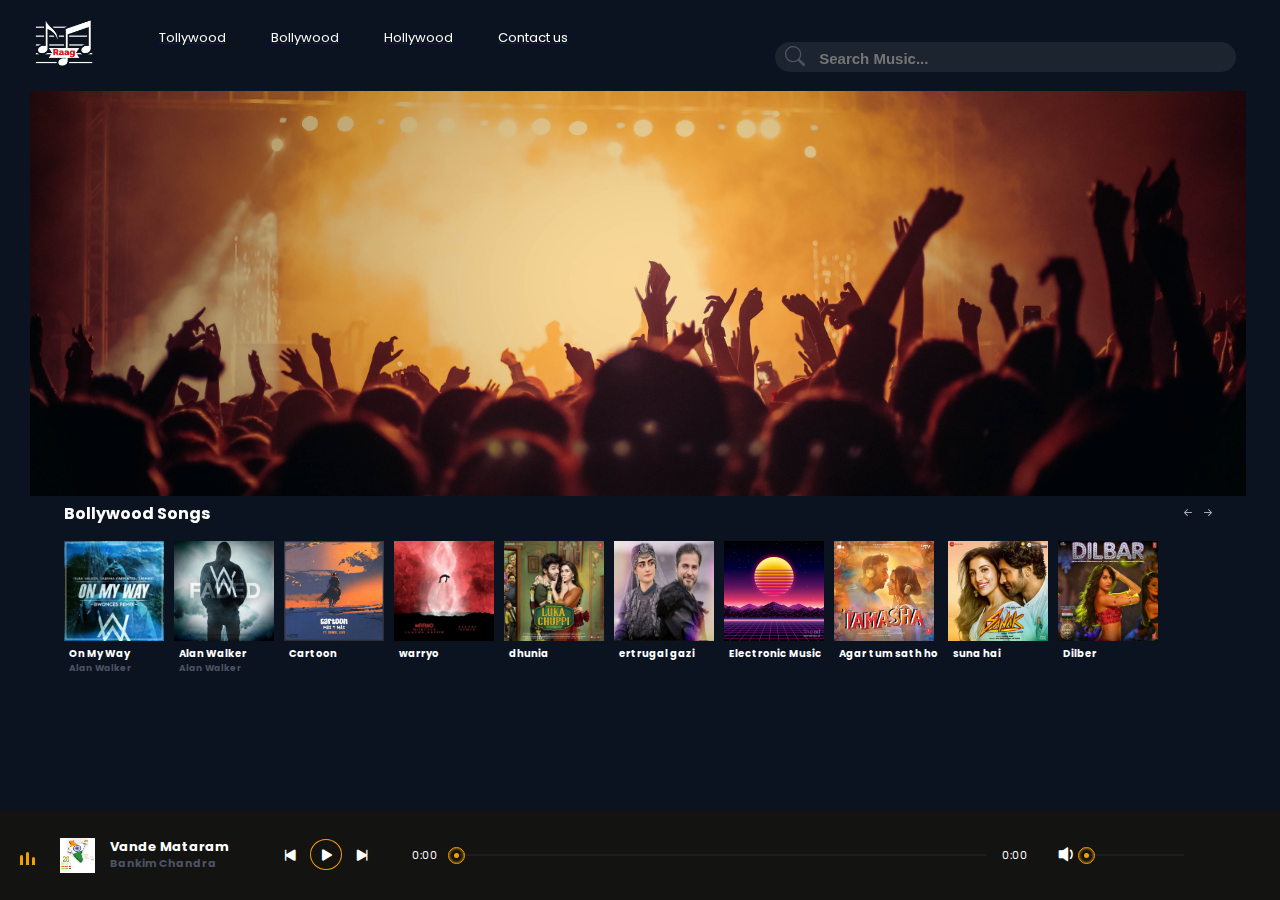
==== bollywood.html @ 7621ff12 "Add files via upload" ====
<!DOCTYPE html>
<html lang="en">

<head>
    <meta charset="UTF-8">
    <meta name="viewport" content="width=device-width, initial-scale=1.0">
    <link rel="stylesheet" href="https://cdn.jsdelivr.net/npm/bootstrap-icons@1.7.2/font/bootstrap-icons.css">
    <link rel="stylesheet" href="Stylee.css">
    <link rel="stylesheet" href="langcss.css">
    <title>Music App</title>
</head>
<style>
    .bg-container {
        width: 95%;
        height: 50%;
        background-image: url("img/bollywoodbg.jpg");
        background-position: center;
        background-size: cover;
        margin: 10px 30px;
        margin-bottom: 20px;
        padding: 20px;
    }
</style>


<body>
    <header>

        <div class="song_side">
            <nav>
                <ul>
                    <a href="index.html">
                        <li><img class="logo" src="img/logo2.png" alt="logo"></li>
                    </a>
                    <a href="tollywood.html">
                        <li> Tollywood</li>
                    </a>
                    <a href="bollywood.html">
                        <li> Bollywood</li>
                    </a>
                    <a href="hollywood.html">
                        <li> Hollywood</li>
                    </a>
                    <a href="contact.html">
                        <li> Contact us</li>
                    </a>

                </ul>
                <div class="search">
                    <i class="bi bi-search"></i>
                    <input id="txtsearch" type="text" placeholder="Search Music...">


                </div>

            </nav>
            <div class="bg-container">
            </div>

            <div class="popular_song">
                <div class="h4">
                    <h4>Bollywood Songs</h4>
                    <div class="btn_s">
                        <i id="left_scroll" class="bi bi-arrow-left-short"></i>
                        <i id="right_scroll" class="bi bi-arrow-right-short"></i>
                    </div>
                </div>
                <div class="pop_song">
                    <li class="songItem">
                        <div class="img_play">
                            <img src="img/1.jpg" alt="alan">
                            <i class="bi playListPlay bi-play-circle-fill" id="1"></i>
                        </div>
                        <h5>On My Way
                            <br>
                            <div class="subtitle">Alan Walker</div>
                        </h5>
                    </li>
                    <li class="songItem">
                        <div class="img_play">
                            <img src="img/2.jpg" alt="alan">
                            <i class="bi playListPlay bi-play-circle-fill" id="2"></i>
                        </div>
                        <h5>Alan Walker
                            <br>
                            <div class="subtitle">Alan Walker</div>
                        </h5>
                    </li>
                    <li class="songItem">
                        <div class="img_play">
                            <img src="img/3.jpg" alt="alan">
                            <i class="bi playListPlay bi-play-circle-fill" id="3"></i>
                            <!-- change All id  -->
                        </div>
                        <h5>Cartoon
                            <br>
                            <div class="subtitle"></div>
                        </h5>
                    </li>
                    <li class="songItem">
                        <div class="img_play">
                            <img src="img/4.jpg" alt="alan">
                            <i class="bi playListPlay bi-play-circle-fill" id="4"></i>
                        </div>
                        <h5>warryo
                            <br>
                            <div class="subtitle"></div>
                        </h5>
                    </li>
                    </li>
                    <li class="songItem">
                        <div class="img_play">
                            <img src="img/10.jpg" alt="alan">
                            <i class="bi playListPlay bi-play-circle-fill" id="10"></i>
                        </div>
                        <h5>dhunia
                            <br>
                            <div class="subtitle"></div>
                        </h5>
                    </li>
                    <li class="songItem">
                        <div class="img_play">
                            <img src="img/5.jpg" alt="alan">
                            <i class="bi playListPlay bi-play-circle-fill" id="5"></i>
                        </div>
                        <h5>ertrugal gazi
                            <br>
                            <div class="subtitle"></div>
                        </h5>
                    </li>
                    <li class="songItem">
                        <div class="img_play">
                            <img src="img/6.jpg" alt="alan">
                            <i class="bi playListPlay bi-play-circle-fill" id="6"></i>
                        </div>
                        <h5>Electronic Music
                            <br>
                            <div class="subtitle"></div>
                        </h5>
                    </li>
                    <li class="songItem">
                        <div class="img_play">
                            <img src="img/7.jpg" alt="alan">
                            <i class="bi playListPlay bi-play-circle-fill" id="7"></i>
                        </div>
                        <h5>Agar tum sath ho
                            <br>
                            <div class="subtitle"></div>
                        </h5>
                    </li>
                    <li class="songItem">
                        <div class="img_play">
                            <img src="img/8.jpg" alt="alan">
                            <i class="bi playListPlay bi-play-circle-fill" id="8"></i>
                        </div>
                        <h5>suna hai
                            <br>
                            <div class="subtitle"></div>
                        </h5>
                    </li>
                    <li class="songItem">
                        <div class="img_play">
                            <img src="img/9.jpg" alt="alan">
                            <i class="bi playListPlay bi-play-circle-fill" id="9"></i>
                        </div>
                        <h5>Dilber
                            <br>
                            <div class="subtitle">
                        </h5>


                </div>
            </div>

        </div>








        <div class="master_play">
            <div class="wave">
                <div class="wave1"></div>
                <div class="wave1"></div>
                <div class="wave1"></div>
            </div>
            <img src="img/26th.jpg" alt="Alan" id="poster_master_play">
            <h5 id="title">Vande Mataram<br>
                <div id="title1" class="subtitle">Bankim Chandra</div>
            </h5>
            <div class="icon">
                <i class="bi bi-skip-start-fill" id="back"></i>
                <i class="bi bi-play-fill" id="masterPlay"></i>
                <i class="bi bi-skip-end-fill" id="next"></i>
            </div>
            <span id="currentStart">0:00</span>
            <div class="bar">
                <input type="range" id="seek" min="0" value="0" max="100">
                <div class="bar2" id="bar2"></div>
                <div class="dot"></div>
            </div>
            <span id="currentEnd">0:00</span>

            <div class="vol">
                <i class="bi bi-volume-down-fill" id="vol_icon"></i>
                <input type="range" id="vol" min="0" value="30" max="100">
                <div class="vol_bar"></div>
                <div class="dot" id="vol_dot"></div>
            </div>
        </div>
    </header>
    <script src="app.js"></script>
</body>

</html>
---- Stylee.css ----
/* Google Font 'Poppins'  */
@import url("https://fonts.googleapis.com/css2?family=Poppins:wght@100;200;300;400;500;600;700;800;900&display=swap");

@import url("https://fonts.googleapis.com/css2?family=Anton&family=Fascinate&family=Josefin+Sans:wght@100;700&family=Ubuntu:wght@300;400&display=swap");
* {
  padding: 0%;
  margin: 0%;
  box-sizing: border-box;
}
:root {
  --white-color: #fff;
  --black-color: #131312;
  --light-purple: #111727;
  --dark-purple: #090f1f;
  --purple-color: #0b1320;
  --gray-color: #4c5262;
  --blue-color: rgb(105, 105, 170, 0.1);
  --orange-color: #f3a008;
}
.dark-theme {
  --white-color: #090f1f;
  --purple-color: #fff;
  --black-color: #f0ffff;
  --light-purple: #f5fffa;
  --gray-color: #131312;
}

body {
  width: 100%;
  height: 100vh;
  background-color: var(--black-color);
  font-family: "Poppins", sans-serif;
  display: flex;
  align-items: center;
  justify-content: center;
}
.logo {
  position: absolute;
  width: 150px;
  height: 150px;
  border-radius: 50%;
  margin-top: -15px;
  margin-right: -40px;
  z-index: 3;
}
.home-banner {
  position: absolute;
  background-image: url("img/home-banner.jpg");
  width: 100%;
  height: 25%;
  background-position: 50px -200px;
  background-size: cover;
  padding: 50px;
  z-index: 2;
}
header {
  width: 100%;
  height: 100%;
  /* border: 1px solid var(--white-color); */
  display: flex;
  flex-wrap: wrap;
  overflow: hidden;
}

header .menu_side,
.song_side {
  position: relative;
  width: 25%;
  height: 90%;
  /* border: 1px solid var(--white-color); */
  background-color: var(--light-purple-color);
  box-shadow: 5px 0px 2px var(--dark-purple-color);
  color: var(--white-color);
}

header .song_side {
  width: 100%;
  background: var(--purple-color);
}

header .master_play {
  width: 100%;
  height: 10%;
  background: var(--light-purple-color);
  box-shadow: 0px 3px 8px var(--dark-purple-color);
}

header .menu_side h1 {
  font-size: 20px;
  margin: 15px 0px 0px 20px;
  font-weight: 500;
}

header .menu_side .playlist {
  margin: 40px 0px 0px 20px;
}

header .menu_side .playlist h4 {
  font-size: 14px;
  font-weight: 400;
  padding-bottom: 10px;
  color: var(--gray-color);
  cursor: pointer;
  display: flex;
  align-items: center;
  transition: 0.3s linear;
}
header .menu_side .playlist h4:hover {
  color: var(--white-color);
}
header .menu_side .playlist h4 span {
  position: relative;
  margin-right: 35px;
}
header .menu_side .playlist h4 span::before {
  content: "";
  position: absolute;
  width: 4px;
  height: 4px;
  border: 2px solid var(--gray-color);
  border-radius: 50%;
  top: -4px;
  transition: 0.3s linear;
}
header .menu_side .playlist h4:hover span::before {
  border: 2px solid var(--white-color);
}
header .menu_side .playlist h4 .bi {
  display: none;
}
header .menu_side .playlist .active {
  color: var(--orange-color);
}
header .menu_side .playlist .active span {
  display: none;
}
header .menu_side .playlist .active .bi {
  display: flex;
  margin-right: 20px;
}
header .menu_side .menu_song {
  width: 100%;
  height: 300px;
  /* border: 1px solid var(--white-color); */
  margin-top: 40px;
}
header .menu_side .menu_song li {
  position: relative;
  list-style-type: none;
  padding: 5px 0px 5px 20px;
  display: flex;
  align-items: center;
  margin-bottom: 10px;
  cursor: pointer;
  transition: 0.3s linear;
}
header .menu_side .menu_song li:hover {
  background: var(--blue-color);
}
header .menu_side .menu_song li span {
  font-size: 12px;
  font-weight: 600;
  color: var(--gray-color);
}
header .menu_side .menu_song li img {
  width: 32px;
  height: 32px;
  margin-left: 25px;
}
header .menu_side .menu_song li h5 {
  font-size: 11px;
  margin-left: 15px;
}
header .menu_side .menu_song li h5 .subtitle {
  font-size: 9px;
  color: var(--gray-color);
}
header .menu_side .menu_song li .bi {
  position: absolute;
  right: 15px;
  top: 6px;
  font-size: 16px;
}

header .master_play {
  display: flex;
  align-items: center;
  padding: 0px 20px;
}
header .master_play .wave {
  width: 30px;
  height: 30px;
  /* border: 1px solid var(--white-color); */
  padding-bottom: 5px;
  display: flex;
  align-items: flex-end;
  margin-right: 10px;
}
header .master_play .wave .wave1 {
  width: 3px;
  height: 10px;
  margin-right: 3px;
  border-radius: 10px 10px 0px 0px;
  background: var(--orange-color);
  animation: unset;
}
header .master_play .wave .wave1:nth-child(2) {
  height: 13px;
  /* animation-delay: .4s; */
}
header .master_play .wave .wave1:nth-child(3) {
  height: 8px;
  /* animation-delay: .8s; */
}
/* javascript class wave  */
header .master_play .active2 .wave1 {
  animation: wave 0.5s linear infinite;
}
header .master_play .active2 .wave1:nth-child(2) {
  animation-delay: 0.4s;
}
header .master_play .active2 .wave1:nth-child(3) {
  animation-delay: 0.8s;
}

@keyframes wave {
  0% {
    height: 10px;
  }
  50% {
    height: 15px;
  }
  100% {
    height: 10px;
  }
}

header .master_play img {
  width: 35px;
  height: 35px;
}
header .master_play h5 {
  width: 130px;
  font-size: 13px;
  margin-left: 15px;
  color: var(--white-color);
  line-height: 17px;
}
header .master_play h5 .subtitle {
  font-size: 11px;
  color: var(--gray-color);
}
header .master_play .icon {
  font-size: 20px;
  color: var(--white-color);
  margin: 0px 20px 0px 40px;
  outline: none;
}
header .master_play .icon .bi {
  cursor: pointer;
  outline: none;
}
header .master_play .icon .bi:nth-child(2) {
  border: 1px solid var(--orange-color);
  border-radius: 50%;
  padding: 1px 4px 0px 6px;
  margin: 0px 5px;
  transition: 0.3s linear;
}

header .master_play span {
  color: var(--white-color);
  width: 32px;
  font-size: 11px;
  font-weight: 400;
}
header .master_play #currentStart {
  margin: 0px 0px 0px 20px;
}

header .master_play .bar {
  position: relative;
  width: 43%;
  height: 2px;
  background: var(--blue-color);
  margin: 0px 15px 0px 10px;
}
header .master_play .bar .bar2 {
  position: absolute;
  background: var(--orange-color);
  width: 0%;
  height: 100%;
  top: 0;
  transition: 1s linear;
}
header .master_play .bar .dot {
  position: absolute;
  width: 5px;
  height: 5px;
  background: var(--orange-color);
  border-radius: 50%;
  left: 0%;
  top: -1px;
  transition: 1s linear;
}
header .master_play .bar .dot::before {
  content: "";
  position: absolute;
  width: 15px;
  height: 15px;
  border: 1px solid var(--orange-color);
  border-radius: 50%;
  left: -6px;
  top: -6px;
  box-shadow: inset 0px 0px 3px var(--orange-color);
}
header .master_play .bar input {
  position: absolute;
  width: 100%;
  top: -6px;
  left: 0;
  cursor: pointer;
  z-index: 99999999;
  transition: 3s linear;
  opacity: 0;
}
header .master_play .vol {
  position: relative;
  width: 100px;
  height: 2px;
  margin-left: 50px;
  background: var(--blue-color);
}
header .master_play .vol .bi {
  position: absolute;
  color: var(--white-color);
  font-size: 25px;
  top: -17px;
  left: -30px;
}
header .master_play .vol input {
  position: absolute;
  width: 100%;
  top: -10px;
  left: 0;
  cursor: pointer;
  z-index: 99999999;
  transition: 3s linear;
  opacity: 0;
}

header .master_play .vol .vol_bar {
  position: absolute;
  background: var(--orange-color);
  width: 0%;
  height: 100%;
  top: 0;
  transition: 1s linear;
}
header .master_play .vol .dot {
  position: absolute;
  width: 5px;
  height: 5px;
  background: var(--orange-color);
  border-radius: 50%;
  left: 0%;
  top: -1px;
  transition: 1s linear;
}
header .master_play .vol .dot::before {
  content: "";
  position: absolute;
  width: 15px;
  height: 15px;
  border: 1px solid var(--orange-color);
  border-radius: 50%;
  left: -6px;
  top: -6px;
  box-shadow: inset 0px 0px 3px var(--orange-color);
}

header .song_side {
  z-index: 2;
}
header .song_side::before {
  content: "";
  position: absolute;
  width: 100%;
  height: 300px;
  background: url("");
  z-index: -1;
}
header .song_side nav {
  width: 90%;
  height: 10%;
  margin: auto;
  /* border: 1px solid var(--white-color); */
  display: flex;
  align-items: center;
  justify-content: space-between;
}
header .song_side nav ul {
  display: flex;
}
header .song_side nav ul li {
  position: relative;
  list-style-type: none;
  font-size: 13px;
  color: var(--white-color);
  margin-right: 25px;
  cursor: pointer;
  transition: 0.3s linear;
  top: -180%;
  left: -10px;
  margin-left: 20px;
}
header .song_side nav ul li:hover {
  color: var(--gray-color);
}
header .song_side nav ul li:nth-child(1) {
  color: var(--white-color);
}
header .song_side nav ul li span {
  position: absolute;
  width: 100%;
  height: 2.5px;
  background: var(--orange-color);
  bottom: -5px;
  left: 0;
  border-radius: 20px;
}
header .song_side nav .search {
  position: relative;
  width: 40%;
  height: 30px;
  padding: 0 20px;
  border-radius: 20px;
  color: var(--gray-color);
  left: -57%;
}
header .song_side nav .search::before {
  content: "";
  position: absolute;
  width: 100%;
  height: 100%;
  border-radius: 20px;
  background: rgb(184, 184, 184, 0.1);
  backdrop-filter: blur(5px);
  z-index: -1;
}
header .song_side nav .search .bi {
  font-size: 20px;
  font-weight: bold;
  padding: 3px 0px 0px 10px;
}
header .song_side nav .search input {
  background: none;
  outline: none;
  border: none;
  padding: 0px 10px;
  padding-bottom: 5px;
  color: var(--white-color);
  font-size: 15px;
  font-weight: bold;
}
header .song_side nav .user {
  position: relative;
  width: 30px;
  height: 30px;
  border-radius: 50%;
  cursor: pointer;
}
header .song_side nav .user img {
  position: absolute;
  width: 30px;
  height: 30px;
  border-radius: 50%;
  box-shadow: 2px 2px 8px var(--black-color);
}

header .song_side .content {
  width: 90%;
  height: 30%;
  margin: auto;
  /*border: 1px solid var(--white-color); */
  padding-top: 20px;
}

header .song_side .content h1 {
  font-size: 25px;
  font-weight: 600;
}
header .song_side .content p {
  font-size: 11px;
  font-weight: 400;
  color: var(--gray-color);
  margin: 5px;
}
header .song_side .content .buttons {
  margin-top: 15px;
}
header .song_side .content .buttons button {
  width: 130px;
  height: 30px;
  border: 2px solid var(--orange-color);
  outline: none;
  border-radius: 20px;
  background: var(--blue-color);
  color: var(--white-color);
  cursor: pointer;
  transition: 0.3s linear;
}
header .song_side .content .buttons button:hover {
  border: 2px solid var(--orange-color);
  background: none;
  color: var(--orange-color);
}
header .song_side .content .buttons button:nth-child(2) {
  border: 2px solid var(--orange-color);
  background: none;
  color: var(--orange-color);
}
header .song_side .content .buttons button:nth-child(2):hover {
  border: 2px solid var(--orange-color);
  background: var(--orange-color);
  color: var(--white-color);
}

header .song_side .popular_song {
  width: 90%;
  height: auto;
  /*border: 1px solid var(--white-color); */
  margin: auto;
  margin-top: 15px;
}
header .song_side .popular_song .h4 {
  display: flex;
  align-items: center;
  justify-content: space-between;
}
header .song_side .popular_song .h4 .bi {
  color: #a4a8b4;
  cursor: pointer;
  transition: 0.3s linear;
}
header .song_side .popular_song .h4 .bi:hover {
  color: var(--white-color);
}

header .song_side .popular_song .pop_song {
  width: 100%;
  height: 150px;
  margin-top: 15px;
  display: flex;
  overflow-x: auto;
  scroll-behavior: smooth;
}
header .song_side .popular_song .pop_song::-webkit-scrollbar {
  display: none;
}
header .song_side .popular_song .pop_song li {
  min-width: 100px;
  height: 140px;
  list-style-type: none;
  margin-right: 10px;
  transition: 0.3s linear;
}
header .song_side .popular_song .pop_song li:hover {
  background: var(--blue-color);
}
header .song_side .popular_song .pop_song li .img_play {
  position: relative;
  width: 100px;
  height: 100px;
  display: flex;
  align-items: center;
  justify-content: center;
}
header .song_side .popular_song .pop_song li .img_play img {
  width: 100%;
  height: 100%;
}
header .song_side .popular_song .pop_song li .img_play .bi {
  position: absolute;
  font-size: 20px;
  cursor: pointer;
  transition: 0.3s linear;
  opacity: 0;
}
header .song_side .popular_song .pop_song li .img_play:hover .bi {
  opacity: 1;
}
header .song_side .popular_song .pop_song li h5 {
  padding: 5px 0px 0px 5px;
  line-height: 15px;
  font-size: 10px;
}
header .song_side .popular_song .pop_song li h5 .subtitle {
  font-size: 9px;
  color: var(--gray-color);
}

header .song_side .popular_artists {
  width: 90%;
  height: auto;
  /* border: 1px solid var(--white-color); */
  margin: auto;
  margin-top: 15px;
}
header .song_side .popular_artists .h4 {
  display: flex;
  align-items: center;
  justify-content: space-between;
}
header .song_side .popular_artists .h4 .bi {
  color: #a4a8b4;
  cursor: pointer;
  transition: 0.3s linear;
}
header .song_side .popular_artists .h4 .bi:hover {
  color: var(--white-color);
}
header .song_side .popular_artists .item {
  width: 100%;
  height: auto;
  margin-top: 10px;
  display: flex;
  overflow-x: auto;
  scroll-behavior: smooth;
}
header .song_side .popular_artists .item::-webkit-scrollbar {
  display: none;
}
header .song_side .popular_artists .item li {
  list-style-type: none;
  position: relative;
  min-width: 60px;
  height: 60px;
  /* background-color: var(--white-color); */
  border-radius: 50%;
  margin-right: 20px;
  cursor: pointer;
}
header .song_side .popular_artists .item li img {
  width: 100%;
  height: 100%;
  border-radius: 50%;
  position: absolute;
}

#subMenu {
  position: absolute;
  top: -200%;
  left: 535px;
  padding: 20px;
  margin: 10px 0px 800px 0px;
  border-radius: 5px;
  max-height: 400px;
  display: none;
  background-color: var(--light-purple);
}

.sub-menu-link {
  display: flex;
  align-items: center;
  text-decoration: none;
  color: var(--gray-color);
  margin: 2px 10px;
}
.sub-menu-link p {
  width: 100%;
}
.sub-menu-link i {
  width: 40px;
  border-radius: 50%;
  padding: 4px;
  margin-right: 1px;
  color: var(--gray-color);
}

.sub-menu-link span {
  font-size: 22px;
  transition: transform 0.5s;
}
.sub-menu-link:hover span {
  color: var(--orange-color);
  transform: translateX(5px);
}
.sub-menu-link:hover p {
  font-weight: bold;
  color: var(--orange-color);
}
.sub-menu-link:hover i {
  color: var(--orange-color);
}
#menu-icon {
  position: absolute;
  margin-left: 80px;
  top: 160px;
  right: 140px;
  color: var(--white-color);
  margin-right: 10px;
  padding: 10px;
}
#menu-icon:hover {
  color: var(--orange-color);
  cursor: pointer;
}
#subMenu.open-sub-menu {
  display: flex;
  align-items: center;
  justify-content: center;
  flex-direction: row;
}
.rotate-menu-icon {
  transform: rotate(90deg);
}

#music-icon {
  margin-top: 10px;
  margin-right: 10px;

  margin-left: 5px;
}
#raag-font {
  font-family: "Qwitcher Grypen", cursive;
  font-weight: 800px;
}
#dark-theme-icon {
  width: 30px;
  height: 30px;
  margin-left: 20px;
  margin-right: 10px;
  margin-top: 140px;
  position: relative;
  top: 30px;
  left: 90%;
}
.lang-link {
  text-decoration: none;
}
.lang-link:hover {
  font-weight: bold;
  color: var(--orange-color);
}

header .song_side .popular_song .pop_song .songItem {
  border-radius: 10px;
}
header .song_side .popular_song .pop_song li:hover {
  background: #a4a8b4;
}
---- langcss.css ----
header .song_side nav ul li {
  position: relative;
  list-style-type: none;
  font-size: 13px;
  color: var(--white-color);
  margin-right: 25px;
  cursor: pointer;
  transition: 0.3s linear;
  top: 30%;
}
header .song_side nav .search {
  position: relative;
  width: 40%;
  height: 30px;
  padding: 0 20px;
  border-radius: 20px;
  color: var(--gray-color);
  left: 0%;
  top: 20%;
}

.popular_song {
  position: absolute;
  top: 60%;
  left: 5%;
}
.logo {
  position: relative;
  margin-top: -25px;
  left: -50px;
  width: 80px;
  height: 80px;
}
.tollyimage {
    position: absolute;
    top: 10%;
}
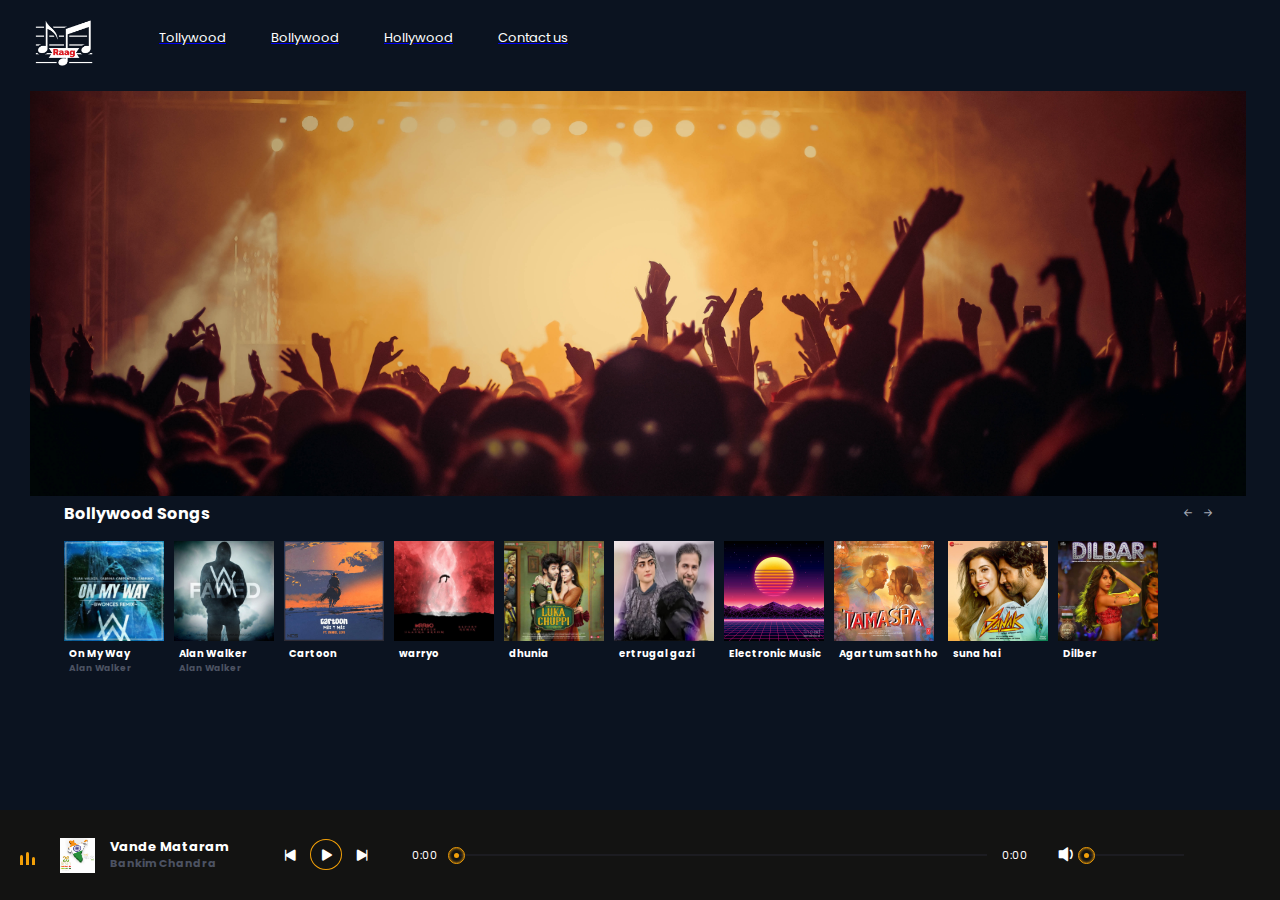
==== commit 2018f3bf: "Update bollywood.html" ====
--- a/bollywood.html
+++ b/bollywood.html
@@ -46,12 +46,7 @@
                     </a>
 
                 </ul>
-                <div class="search">
-                    <i class="bi bi-search"></i>
-                    <input id="txtsearch" type="text" placeholder="Search Music...">
-
-
-                </div>
+                
 
             </nav>
             <div class="bg-container">
@@ -215,4 +210,4 @@
     <script src="app.js"></script>
 </body>
 
-</html>+</html>
